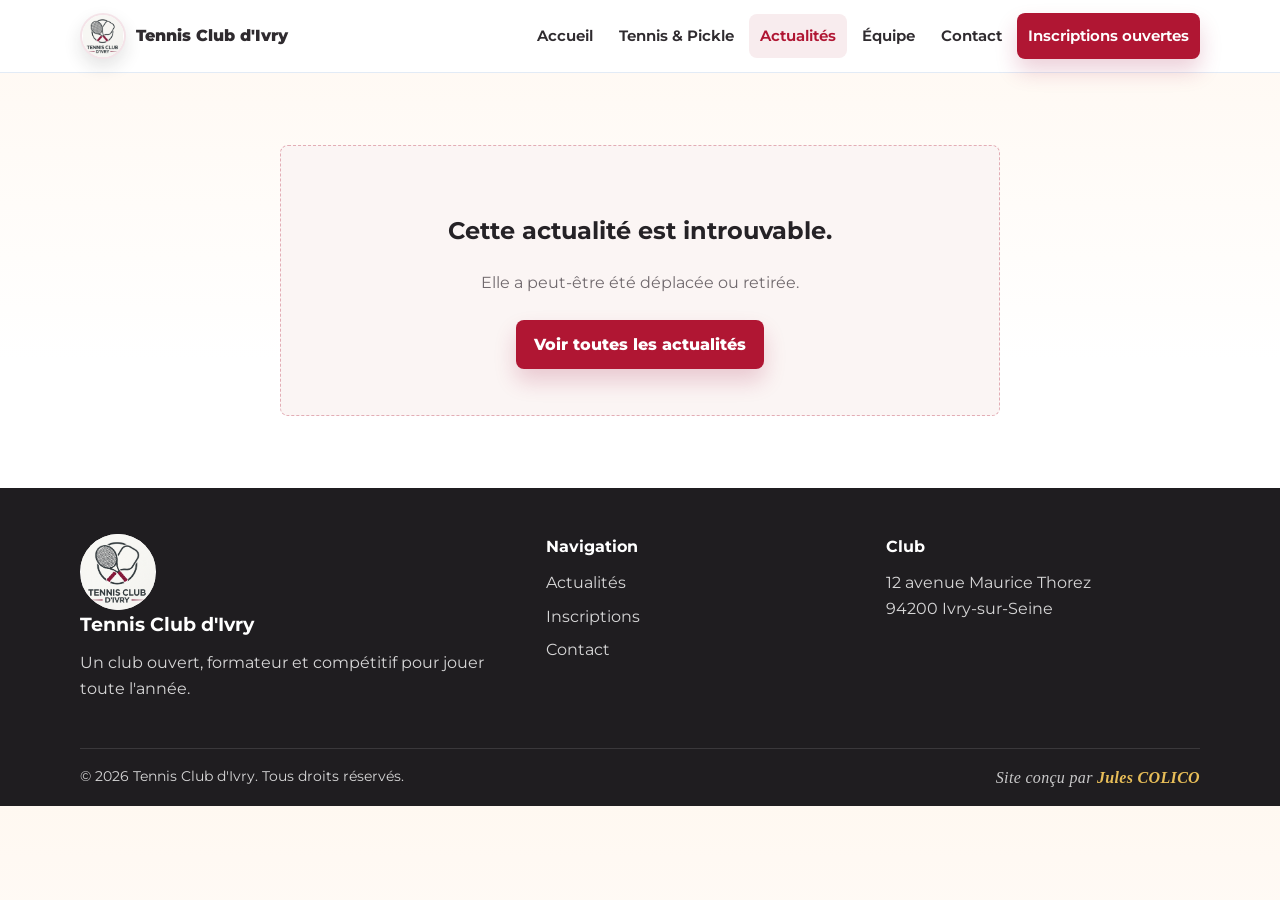
==== actualite.html @ f8e95b1c "ajout de quelques éléments visuel pratque pour mobile, et ajout de mon nom en bas de page" ====
<!DOCTYPE html>
<html lang="fr">
<head>
  <meta charset="UTF-8">
  <meta name="viewport" content="width=device-width, initial-scale=1.0">
  <meta name="description" content="Actualité du Tennis Club d'Ivry.">
  <title>Tennis Club d'Ivry | Actualité</title>
  <link rel="icon" type="image/png" href="images/favicon-tci.png">
  <link rel="preconnect" href="https://fonts.googleapis.com">
  <link rel="preconnect" href="https://fonts.gstatic.com" crossorigin>
  <link href="https://fonts.googleapis.com/css2?family=Montserrat:wght@500;600;700;800;900&display=swap" rel="stylesheet">
  <link rel="stylesheet" href="css/style.css">
</head>
<body>
  <header class="site-header">
    <nav class="navbar container" aria-label="Navigation principale">
      <a class="brand" href="index.html" aria-label="Accueil Tennis Club d'Ivry">
        <img class="brand-mark" src="images/logo-club-web.png" alt="">
        <span>Tennis Club d'Ivry</span>
      </a>
      <button class="nav-toggle" type="button" aria-label="Ouvrir le menu" aria-expanded="false"><span></span></button>
      <div class="nav-menu">
        <a href="index.html">Accueil</a>
        <a href="tennis-pickle.html">Tennis &amp; Pickle</a>
        <a class="active" href="actualites.html">Actualités</a>
        <a href="equipe.html">Équipe</a>
        <a href="contact.html">Contact</a>
        <a class="btn btn-primary" href="inscriptions.html">Inscriptions ouvertes</a>
      </div>
    </nav>
  </header>

  <main>
    <section id="actualite-hero" class="page-hero actualite-detail-hero">
      <div class="container actualite-detail-heading">
        <p id="actualite-meta" class="eyebrow">Actualité du club</p>
        <h1 id="actualite-title">Actualité du club</h1>
        <p id="actualite-resume"></p>
      </div>
    </section>

    <section class="section">
      <div class="container">
        <article id="actualite-article" class="actualite-detail">
          <div id="actualite-content" class="actualite-content"></div>
          <div class="actualite-detail-actions">
            <a class="btn btn-outline" href="actualites.html">Retour aux actualités</a>
          </div>
        </article>

        <div id="actualite-not-found" class="actualites-empty" hidden>
          <h2>Cette actualité est introuvable.</h2>
          <p>Elle a peut-être été déplacée ou retirée.</p>
          <a class="btn btn-primary" href="actualites.html">Voir toutes les actualités</a>
        </div>
      </div>
    </section>
  </main>

  <footer class="site-footer">
    <div class="container footer-grid">
      <div>
        <img class="club-logo-small" src="images/logo-club-web.png" alt="">
        <h3>Tennis Club d'Ivry</h3>
        <p>Un club ouvert, formateur et compétitif pour jouer toute l'année.</p>
      </div>
      <div>
        <h4>Navigation</h4>
        <div class="footer-links">
          <a href="actualites.html">Actualités</a>
          <a href="inscriptions.html">Inscriptions</a>
          <a href="contact.html">Contact</a>
        </div>
      </div>
      <div>
        <h4>Club</h4>
        <p>12 avenue Maurice Thorez<br>94200 Ivry-sur-Seine</p>
      </div>
    </div>
    <div class="container footer-bottom">
      <span>© 2026 Tennis Club d'Ivry. Tous droits réservés.</span>
      <details class="site-credit">
        <summary>Site conçu par <strong>Jules COLICO</strong></summary>
        <a href="mailto:colicojules@gmail.com">colicojules@gmail.com</a>
      </details>
    </div>
  </footer>

  <script src="js/actualites.js"></script>
  <script src="js/actualite-page.js"></script>
  <script src="js/script.js"></script>
</body>
</html>
---- css/style.css ----
:root {
  --blue-950: #1f1d20;
  --blue-900: #2f2b2f;
  --blue-800: #51494d;
  --blue-700: #8f2638;
  --blue-500: #c56a76;
  --blue-100: #f8ecee;
  --cyan: #ead4d7;
  --green: #7f9f68;
  --burgundy: #b01633;
  --ball: #e7bd58;
  --cream: #fff8f1;
  --ink: #252226;
  --muted: #70696d;
  --line: #eadcde;
  --surface: #ffffff;
  --surface-soft: #fbf5f4;
  --shadow: 0 14px 34px rgba(31, 29, 32, 0.1);
  --radius: 8px;
  --container: min(1120px, calc(100% - 32px));
}

* {
  box-sizing: border-box;
}

html {
  scroll-behavior: smooth;
}

body {
  margin: 0;
  font-family: "Montserrat", "Inter", system-ui, -apple-system, BlinkMacSystemFont, "Segoe UI", sans-serif;
  color: var(--ink);
  background: linear-gradient(180deg, var(--cream), #ffffff 360px);
  line-height: 1.6;
}

img {
  display: block;
  max-width: 100%;
}

a {
  color: inherit;
  text-decoration: none;
}

button,
input,
textarea,
select {
  font: inherit;
}

.container {
  width: var(--container);
  margin-inline: auto;
}

.site-header {
  position: sticky;
  top: 0;
  z-index: 50;
  background: rgba(255, 255, 255, 0.96);
  backdrop-filter: blur(14px);
  border-bottom: 1px solid rgba(219, 230, 244, 0.8);
}

.navbar {
  min-height: 72px;
  display: flex;
  align-items: center;
  justify-content: space-between;
  gap: 18px;
}

.brand {
  display: flex;
  align-items: center;
  gap: 10px;
  font-weight: 850;
  color: var(--blue-900);
}

.brand-mark {
  width: 46px;
  height: 46px;
  border-radius: 50%;
  object-fit: contain;
  background: white;
  border: 2px solid rgba(167, 25, 69, 0.12);
  box-shadow: 0 8px 18px rgba(31, 29, 32, 0.12);
}

.nav-toggle {
  width: 44px;
  height: 44px;
  display: grid;
  place-items: center;
  border: 1px solid var(--line);
  border-radius: var(--radius);
  background: white;
  color: var(--blue-900);
  cursor: pointer;
}

.nav-toggle span,
.nav-toggle::before,
.nav-toggle::after {
  content: "";
  width: 20px;
  height: 2px;
  border-radius: 10px;
  background: currentColor;
  transition: transform 0.2s ease, opacity 0.2s ease;
}

.nav-toggle {
  gap: 4px;
}

.nav-toggle.is-open span {
  opacity: 0;
}

.nav-toggle.is-open::before {
  transform: translateY(6px) rotate(45deg);
}

.nav-toggle.is-open::after {
  transform: translateY(-6px) rotate(-45deg);
}

.nav-menu {
  position: fixed;
  inset: 72px 16px auto 16px;
  display: none;
  flex-direction: column;
  gap: 8px;
  padding: 14px;
  background: white;
  border: 1px solid var(--line);
  border-radius: var(--radius);
  box-shadow: var(--shadow);
}

.nav-menu.is-open {
  display: flex;
}

.nav-menu a {
  padding: 11px 12px;
  border-radius: var(--radius);
  color: var(--blue-900);
  font-weight: 650;
  transition: background 0.2s ease, color 0.2s ease;
}

.nav-menu a:hover,
.nav-menu a.active {
  background: var(--blue-100);
  color: var(--burgundy);
}

.nav-menu .btn-primary,
.nav-menu .btn-primary.active {
  color: white;
  background: var(--burgundy);
}

.nav-menu .btn-primary:hover {
  color: white;
  background: #8f153b;
}

.btn {
  display: inline-flex;
  align-items: center;
  justify-content: center;
  gap: 8px;
  min-height: 46px;
  padding: 12px 18px;
  border: 0;
  border-radius: var(--radius);
  font-weight: 800;
  cursor: pointer;
  transition: transform 0.2s ease, box-shadow 0.2s ease, background 0.2s ease;
}

.btn:hover {
  transform: translateY(-2px);
}

.btn-primary {
  color: white;
  background: var(--burgundy);
  box-shadow: 0 12px 22px rgba(167, 25, 69, 0.2);
}

.btn-primary:hover {
  background: #8f153b;
  box-shadow: 0 14px 26px rgba(167, 25, 69, 0.25);
}

.btn-light {
  color: var(--blue-900);
  background: white;
}

.btn-outline {
  color: var(--blue-900);
  border: 1px solid var(--line);
  background: white;
}

.hero {
  min-height: calc(100svh - 72px);
  display: grid;
  align-items: end;
  position: relative;
  color: white;
  overflow: hidden;
  background: var(--blue-900);
}

.hero::before {
  content: "";
  position: absolute;
  inset: 0;
  background:
    linear-gradient(90deg, rgba(31, 29, 32, 0.82), rgba(31, 29, 32, 0.48), rgba(31, 29, 32, 0.12)),
    url("../images/club/chalet.jpeg") center / cover no-repeat;
}

.hero .container {
  position: relative;
  padding: 88px 0 54px;
}

.eyebrow {
  display: inline-flex;
  align-items: center;
  gap: 8px;
  margin: 0 0 14px;
  color: var(--burgundy);
  font-size: 0.83rem;
  font-weight: 800;
  letter-spacing: 0.08em;
  text-transform: uppercase;
}

.hero .eyebrow,
.page-hero .eyebrow {
  color: var(--ball);
}

.hero h1,
.page-hero h1 {
  max-width: 780px;
  margin: 0;
  font-size: clamp(2.2rem, 7vw, 4.8rem);
  line-height: 1;
  letter-spacing: 0;
}

.hero p,
.page-hero p {
  max-width: 640px;
  margin: 20px 0 0;
  font-size: clamp(1rem, 2vw, 1.24rem);
  color: rgba(255, 255, 255, 0.9);
}

.hero-actions {
  display: flex;
  flex-wrap: wrap;
  gap: 12px;
  margin-top: 28px;
}

.hero-stats {
  display: grid;
  grid-template-columns: repeat(2, 1fr);
  gap: 12px;
  margin-top: 48px;
}

.stat {
  padding: 16px;
  border: 1px solid rgba(255, 255, 255, 0.18);
  border-radius: var(--radius);
  background: rgba(255, 255, 255, 0.14);
  transition: transform 0.2s ease, background 0.2s ease, border-color 0.2s ease;
}

.stat:hover {
  transform: translateY(-2px);
  border-color: rgba(255, 255, 255, 0.36);
  background: rgba(255, 255, 255, 0.2);
}

.stat:focus-visible {
  outline: 3px solid var(--ball);
  outline-offset: 3px;
}

.stat strong {
  display: block;
  font-size: 1.5rem;
}

.stat span {
  color: rgba(255, 255, 255, 0.76);
  font-size: 0.92rem;
}

.section {
  padding: 72px 0;
}

.home-news {
  padding: 28px 0 0;
  background: white;
}

.news-card {
  display: flex;
  flex-direction: column;
  gap: 12px;
  padding: 20px 22px;
  border: 1px solid rgba(167, 25, 69, 0.18);
  border-left: 5px solid var(--burgundy);
  border-radius: var(--radius);
  background: var(--surface-soft);
  box-shadow: 0 8px 22px rgba(31, 29, 32, 0.05);
}

.news-card-link {
  color: inherit;
  cursor: pointer;
  transition: opacity 0.55s ease, transform 0.55s ease, border-color 0.2s ease, background 0.2s ease, box-shadow 0.2s ease;
}

.news-card-link:hover {
  border-color: rgba(176, 22, 51, 0.38);
  background: white;
  box-shadow: 0 12px 28px rgba(31, 29, 32, 0.1);
}

.news-card-link:focus-visible {
  outline: 3px solid rgba(176, 22, 51, 0.32);
  outline-offset: 3px;
}

.news-label {
  align-self: flex-start;
  padding: 6px 10px;
  border-radius: 999px;
  color: white;
  background: var(--burgundy);
  font-size: 0.72rem;
  font-weight: 800;
  letter-spacing: 0.06em;
  text-transform: uppercase;
  white-space: nowrap;
}

.news-card h2 {
  margin: 0;
  color: var(--blue-950);
  font-size: clamp(1.1rem, 2.5vw, 1.45rem);
  line-height: 1.25;
}

.news-card p {
  margin: 6px 0 0;
  color: var(--muted);
  font-size: 0.95rem;
}

.section.alt {
  background: linear-gradient(180deg, var(--surface-soft), #ffffff);
}

.section-head {
  max-width: 720px;
  margin-bottom: 34px;
}

.section-head.center {
  margin-inline: auto;
  text-align: center;
}

.section-head h2 {
  margin: 0;
  color: var(--blue-950);
  font-size: clamp(1.8rem, 4vw, 3rem);
  line-height: 1.05;
}

.section-head p {
  margin: 14px 0 0;
  color: var(--muted);
}

.grid {
  display: grid;
  gap: 18px;
}

.grid-3 {
  grid-template-columns: 1fr;
}

.grid-2 {
  grid-template-columns: 1fr;
}

.card {
  padding: 24px;
  border: 1px solid var(--line);
  border-radius: var(--radius);
  background: white;
  box-shadow: 0 8px 22px rgba(31, 29, 32, 0.06);
  transition: transform 0.2s ease, box-shadow 0.2s ease, border-color 0.2s ease;
}

.card:hover {
  transform: translateY(-3px);
  border-color: rgba(167, 25, 69, 0.28);
  box-shadow: var(--shadow);
}

.card-link {
  width: 100%;
  color: inherit;
  font: inherit;
  text-align: left;
  text-decoration: none;
  cursor: pointer;
}

.card-link:focus-visible {
  outline: 3px solid rgba(167, 25, 69, 0.35);
  outline-offset: 4px;
}

.card-icon {
  width: 46px;
  height: 46px;
  display: grid;
  place-items: center;
  margin-bottom: 18px;
  border-radius: var(--radius);
  color: var(--blue-950);
  background: var(--ball);
}

.card h3 {
  margin: 0 0 8px;
  color: var(--blue-950);
}

.card p {
  margin: 0;
  color: var(--muted);
}

.split {
  display: grid;
  gap: 34px;
  align-items: center;
}

.feature-list {
  display: grid;
  gap: 14px;
  padding: 0;
  margin: 24px 0 0;
  list-style: none;
}

.feature-list li {
  display: flex;
  gap: 10px;
  align-items: flex-start;
}

.feature-list li::before {
  content: "";
  flex: 0 0 10px;
  height: 10px;
  margin-top: 8px;
  border-radius: 50%;
  background: var(--green);
}

.image-panel {
  min-height: 360px;
  border-radius: var(--radius);
  background: url("../images/club/court exter tennis.jpg") center / cover no-repeat;
  box-shadow: var(--shadow);
}

.club-spaces {
  background: #ffffff;
}

.photo-grid {
  display: grid;
  gap: 18px;
}

.photo-card {
  overflow: hidden;
  border: 1px solid var(--line);
  border-radius: var(--radius);
  background: white;
  box-shadow: 0 8px 22px rgba(31, 29, 32, 0.06);
  transition: transform 0.2s ease, box-shadow 0.2s ease;
}

.photo-card:hover {
  transform: translateY(-3px);
  box-shadow: var(--shadow);
}

.photo-card img {
  width: 100%;
  aspect-ratio: 16 / 10;
  object-fit: cover;
}

.photo-card div {
  padding: 20px;
}

.photo-card h3 {
  margin: 0 0 8px;
  color: var(--blue-950);
}

.photo-card p {
  margin: 0;
  color: var(--muted);
}

.section-action {
  display: flex;
  justify-content: center;
  margin-top: 30px;
}

.booking-steps {
  display: grid;
  gap: 18px;
  max-width: 860px;
  margin: 0 auto;
  counter-reset: booking-step;
}

.booking-step {
  position: relative;
  padding: 26px 26px 26px 82px;
  border: 1px solid var(--line);
  border-radius: var(--radius);
  background: white;
  box-shadow: 0 8px 22px rgba(31, 29, 32, 0.06);
  counter-increment: booking-step;
}

.booking-step::before {
  content: counter(booking-step);
  position: absolute;
  top: 24px;
  left: 24px;
  display: grid;
  width: 38px;
  height: 38px;
  place-items: center;
  border-radius: 50%;
  color: white;
  background: var(--burgundy);
  font-weight: 900;
}

.booking-step h2 {
  margin: 0 0 8px;
  color: var(--blue-950);
  font-size: 1.25rem;
}

.booking-step p {
  margin: 0;
}

.booking-step a {
  color: var(--burgundy);
  font-weight: 800;
}

.cta-band {
  color: white;
  background:
    linear-gradient(135deg, rgba(31, 29, 32, 0.95), rgba(176, 22, 51, 0.82)),
    url("../images/tennis-lines.svg") center / cover no-repeat;
}

.cta-band .container {
  display: grid;
  gap: 20px;
  align-items: center;
}

.cta-band h2 {
  margin: 0;
  font-size: clamp(1.8rem, 4vw, 3rem);
  line-height: 1.05;
}

.cta-band p {
  margin: 8px 0 0;
  color: rgba(255, 255, 255, 0.82);
}

.page-hero {
  color: white;
  background:
    linear-gradient(90deg, rgba(31, 29, 32, 0.93), rgba(91, 35, 43, 0.7)),
    url("../images/tennis-lines.svg") center / cover no-repeat;
}

.page-hero .container {
  padding: 82px 0 68px;
}

.actualites-grid {
  display: grid;
  gap: 24px;
  max-width: 920px;
  margin-inline: auto;
}

.actualites-grid.is-single {
  grid-template-columns: minmax(0, 620px);
  justify-content: center;
}

.actualite-card {
  display: grid;
  overflow: hidden;
  border: 1px solid var(--line);
  border-radius: var(--radius);
  background: var(--surface);
  box-shadow: 0 10px 26px rgba(31, 29, 32, 0.07);
  transition: transform 0.2s ease, box-shadow 0.2s ease, border-color 0.2s ease;
}

.actualite-card:hover {
  transform: translateY(-3px);
  border-color: rgba(176, 22, 51, 0.28);
  box-shadow: var(--shadow);
}

.actualite-image {
  width: 100%;
  height: 230px;
  object-fit: cover;
}

.actualite-body {
  display: flex;
  flex-direction: column;
  align-items: flex-start;
  padding: 26px;
}

.actualite-meta {
  margin: 0 0 10px;
  color: var(--burgundy);
  font-size: 0.8rem;
  font-weight: 800;
  letter-spacing: 0.06em;
  text-transform: uppercase;
}

.actualite-body h3 {
  margin: 0;
  color: var(--blue-950);
  font-size: clamp(1.3rem, 3vw, 1.75rem);
  line-height: 1.2;
}

.actualite-resume {
  margin: 14px 0 0;
  color: var(--muted);
}

.actualite-link {
  display: inline-flex;
  align-items: center;
  gap: 8px;
  margin-top: 20px;
  color: var(--burgundy);
  font-weight: 800;
}

.actualite-link::after {
  content: "\2192";
  transition: transform 0.2s ease;
}

.actualite-link:hover::after {
  transform: translateX(4px);
}

.actualites-empty {
  max-width: 720px;
  margin-inline: auto;
  padding: 46px 28px;
  border: 1px dashed rgba(176, 22, 51, 0.32);
  border-radius: var(--radius);
  background: var(--surface-soft);
  text-align: center;
}

.actualites-empty-icon {
  display: grid;
  width: 68px;
  height: 68px;
  margin: 0 auto 18px;
  place-items: center;
  border-radius: 50%;
  color: white;
  background: transparent;
  font-size: 0.9rem;
  font-weight: 900;
  letter-spacing: 0.06em;
  box-shadow: none;
}

.actualites-empty-icon img {
  width: 56px;
  height: 56px;
  border-radius: 50%;
  object-fit: contain;
}

.actualites-empty h3 {
  margin: 0;
  color: var(--blue-950);
  font-size: clamp(1.35rem, 3vw, 1.8rem);
}

.actualites-empty p {
  max-width: 540px;
  margin: 12px auto 24px;
  color: var(--muted);
}

.actualite-detail-heading {
  max-width: 900px;
}

.actualite-detail-hero h1 {
  font-size: clamp(2.1rem, 6vw, 4.25rem);
}

.actualite-detail {
  max-width: 800px;
  margin-inline: auto;
}

.actualite-detail-image {
  display: block;
  width: 100%;
  height: auto;
  margin-bottom: 30px;
  border-radius: var(--radius);
  box-shadow: var(--shadow);
}

.actualite-content {
  color: var(--ink);
  font-size: 1.04rem;
  line-height: 1.85;
}

.actualite-content p {
  margin: 0 0 1.4em;
}

.actualite-content p:first-child {
  font-weight: 700;
}

.actualite-detail-actions {
  margin-top: 36px;
  padding-top: 26px;
  border-top: 1px solid var(--line);
}

/* ================================================================
   PAGE TENNIS & PICKLE
   ================================================================ */

.sports-page-hero {
  position: relative;
  overflow: hidden;
  background:
    linear-gradient(105deg, rgba(31, 29, 32, 0.97) 0%, rgba(69, 30, 38, 0.94) 58%, rgba(143, 38, 56, 0.86) 100%),
    url("../images/tennis-lines.svg") center / cover no-repeat;
}

.sports-page-hero::after {
  content: "";
  position: absolute;
  width: 420px;
  height: 420px;
  right: -160px;
  bottom: -320px;
  border: 2px solid rgba(231, 189, 88, 0.42);
  border-radius: 50%;
}

.sports-page-hero .container {
  position: relative;
  z-index: 1;
}

.sports-quick-nav {
  margin-top: 30px;
}

.sports-section {
  background: white;
}

.sports-intro-grid,
.pickle-intro-grid {
  display: grid;
  gap: 38px;
  align-items: center;
}

.sports-copy {
  max-width: 680px;
}

.sports-simple-content {
  max-width: 830px;
  margin-inline: auto;
}

.sports-kicker {
  margin: 0 0 14px;
  color: var(--burgundy);
  font-size: 0.86rem;
  font-weight: 900;
  letter-spacing: 0.1em;
  text-transform: uppercase;
}

.sports-copy h2 {
  margin: 0;
  color: var(--blue-950);
  font-size: clamp(2rem, 5vw, 3.65rem);
  line-height: 1.02;
  letter-spacing: -0.035em;
}

.sports-copy > p:not(.sports-kicker) {
  margin: 18px 0 0;
  color: var(--muted);
}

.sports-copy .sports-lead {
  color: var(--ink);
  font-size: clamp(1.05rem, 2vw, 1.22rem);
  font-weight: 650;
  line-height: 1.65;
}

.sports-pills {
  display: flex;
  flex-wrap: wrap;
  gap: 9px;
  margin-top: 24px;
}

.sports-pills span {
  padding: 8px 12px;
  border: 1px solid rgba(176, 22, 51, 0.18);
  border-radius: 999px;
  color: var(--burgundy);
  background: var(--blue-100);
  font-size: 0.84rem;
  font-weight: 800;
}

.sports-social-placeholder {
  display: inline-flex;
  margin-top: 26px;
  padding-bottom: 4px;
  border-bottom: 2px solid var(--burgundy);
  color: var(--blue-950);
  font-size: 0.9rem;
  font-weight: 800;
}

.sports-media {
  position: relative;
  margin: 0;
}

.sports-media::before {
  content: "";
  position: absolute;
  inset: 16px -12px -12px 16px;
  z-index: 0;
  border: 2px solid rgba(176, 22, 51, 0.18);
  border-radius: var(--radius);
}

.sports-media img {
  position: relative;
  z-index: 1;
  width: 100%;
  min-height: 320px;
  max-height: 470px;
  border-radius: var(--radius);
  object-fit: cover;
  box-shadow: var(--shadow);
}

.sports-media figcaption {
  position: absolute;
  right: 14px;
  bottom: 14px;
  z-index: 2;
  max-width: calc(100% - 28px);
  padding: 8px 11px;
  border-radius: 5px;
  color: white;
  background: rgba(31, 29, 32, 0.84);
  font-size: 0.78rem;
  font-weight: 700;
}

.sports-tariffs {
  margin-top: 88px;
  padding-top: 68px;
  border-top: 1px solid var(--line);
}

.sports-tariff-grid {
  display: grid;
  gap: 18px;
}

.sports-price-card {
  position: relative;
  min-height: 285px;
  padding: 26px;
  overflow: hidden;
  border: 1px solid var(--line);
  border-radius: var(--radius);
  background: var(--surface);
  box-shadow: 0 9px 24px rgba(31, 29, 32, 0.06);
}

.sports-price-card::after {
  content: "";
  position: absolute;
  width: 110px;
  height: 110px;
  right: -58px;
  bottom: -58px;
  border: 18px solid var(--blue-100);
  border-radius: 50%;
}

.sports-status {
  display: inline-flex;
  padding: 6px 9px;
  border-radius: 999px;
  color: var(--blue-800);
  background: var(--surface-soft);
  font-size: 0.76rem;
  font-weight: 800;
}

.sports-price-index {
  margin: 25px 0 8px;
  color: var(--burgundy);
  font-size: 0.8rem;
  font-weight: 900;
  letter-spacing: 0.12em;
}

.sports-price-card h3,
.pickle-panel h3 {
  margin: 0;
  color: var(--blue-950);
  font-size: 1.38rem;
  line-height: 1.25;
}

.sports-price-card > p:not(.sports-price-index):not(.sports-price-placeholder) {
  margin: 12px 0 0;
  color: var(--muted);
}

.sports-price-placeholder {
  margin: 24px 0 0;
  color: var(--burgundy);
  font-weight: 900;
}

.sports-section-action {
  display: flex;
  margin-top: 30px;
}

.pickle-zone {
  position: relative;
  overflow: hidden;
  background: linear-gradient(145deg, #f3f6ed 0%, #ffffff 52%, #f9f2ef 100%);
}

.pickle-zone::before {
  content: "";
  position: absolute;
  width: 350px;
  height: 350px;
  top: -245px;
  left: -130px;
  border: 54px solid rgba(127, 159, 104, 0.11);
  border-radius: 50%;
}

.pickle-zone .container {
  position: relative;
}

.sports-kicker-pickle {
  color: #587943;
}

.sports-pills-pickle span {
  border-color: rgba(88, 121, 67, 0.2);
  color: #486638;
  background: #edf4e8;
}

.sports-social-pickle {
  border-color: var(--green);
}

.pickle-highlight {
  padding: 32px;
  border: 1px solid rgba(88, 121, 67, 0.22);
  border-radius: var(--radius);
  color: white;
  background: linear-gradient(145deg, #33472b, #587943);
  box-shadow: 0 18px 42px rgba(51, 71, 43, 0.2);
}

.pickle-highlight img {
  width: 70px;
  height: 70px;
  margin-bottom: 34px;
  border-radius: 50%;
  object-fit: contain;
  background: white;
}

.pickle-highlight-label {
  margin: 0 0 9px;
  color: rgba(255, 255, 255, 0.72);
  font-size: 0.8rem;
  font-weight: 800;
  letter-spacing: 0.08em;
  text-transform: uppercase;
}

.pickle-highlight strong {
  display: block;
  max-width: 520px;
  font-size: clamp(1.45rem, 4vw, 2.35rem);
  line-height: 1.15;
}

.pickle-highlight > p:last-child {
  margin: 18px 0 0;
  color: rgba(255, 255, 255, 0.78);
}

.pickle-details-grid {
  display: grid;
  gap: 20px;
  margin-top: 70px;
}

.pickle-panel {
  display: flex;
  flex-direction: column;
  align-items: flex-start;
  padding: 30px;
  border: 1px solid rgba(88, 121, 67, 0.18);
  border-radius: var(--radius);
  background: rgba(255, 255, 255, 0.86);
  box-shadow: 0 10px 28px rgba(51, 71, 43, 0.08);
}

.pickle-panel > p {
  margin: 15px 0 0;
  color: var(--muted);
}

.pickle-panel-placeholder {
  width: 100%;
  margin: 25px 0;
  padding: 22px;
  border: 1px dashed rgba(88, 121, 67, 0.35);
  border-radius: 6px;
  color: #486638;
  background: #f5f8f2;
  font-weight: 800;
  text-align: center;
}

.pickle-results ul {
  width: 100%;
  margin: 24px 0 0;
  padding: 0;
  list-style: none;
}

.pickle-results li {
  display: grid;
  grid-template-columns: 38px 1fr;
  gap: 13px;
  align-items: center;
  padding: 16px 0;
  border-top: 1px solid rgba(88, 121, 67, 0.16);
}

.pickle-results li span {
  color: #587943;
  font-size: 0.75rem;
  font-weight: 900;
  letter-spacing: 0.1em;
}

.pickle-results li p {
  margin: 0;
  color: var(--muted);
}

.sports-closing {
  padding-top: 48px;
  background: white;
}

.sports-closing-card {
  display: grid;
  gap: 26px;
  align-items: center;
  padding: clamp(28px, 5vw, 48px);
  border-left: 6px solid var(--burgundy);
  border-radius: var(--radius);
  background: var(--surface-soft);
  box-shadow: 0 10px 28px rgba(31, 29, 32, 0.07);
}

.sports-closing-card h2 {
  margin: 0;
  color: var(--blue-950);
  font-size: clamp(1.6rem, 4vw, 2.4rem);
  line-height: 1.1;
}

.sports-closing-card p:not(.eyebrow) {
  margin: 12px 0 0;
  color: var(--muted);
}

.sports-closing-actions {
  display: flex;
  flex-wrap: wrap;
  gap: 10px;
}

.pricing-card {
  position: relative;
  display: flex;
  flex-direction: column;
  gap: 16px;
}

.pricing-card.featured {
  border: 2px solid var(--burgundy);
}

.badge {
  display: inline-flex;
  width: fit-content;
  padding: 6px 10px;
  border-radius: 999px;
  color: var(--blue-950);
  background: #fff0bd;
  font-size: 0.78rem;
  font-weight: 800;
}

.price {
  color: var(--blue-950);
  font-size: 2.2rem;
  font-weight: 900;
  line-height: 1;
}

.price small {
  color: var(--muted);
  font-size: 0.9rem;
  font-weight: 600;
}

.check-list {
  display: grid;
  gap: 10px;
  padding: 0;
  margin: 0;
  list-style: none;
}

.check-list li {
  display: flex;
  gap: 10px;
  color: var(--muted);
}

.check-list li::before {
  content: "✓";
  color: var(--green);
  font-weight: 900;
}

.coach-card img {
  width: 100%;
  aspect-ratio: 4 / 3;
  object-fit: cover;
  border-radius: var(--radius);
  margin-bottom: 16px;
  background: var(--blue-100);
}

.people-grid {
  display: grid;
  gap: 18px;
}

.person-card,
.hierarchy-card {
  padding: 22px;
  border: 1px solid var(--line);
  border-radius: var(--radius);
  background: white;
  box-shadow: 0 8px 22px rgba(31, 29, 32, 0.06);
}

.teacher-card {
  min-height: 100%;
}

.person-initials {
  width: 58px;
  height: 58px;
  display: grid;
  place-items: center;
  margin-bottom: 16px;
  border-radius: 50%;
  color: white;
  background: var(--blue-900);
  font-weight: 900;
}

.person-card h3,
.hierarchy-card h3 {
  margin: 0 0 8px;
  color: var(--blue-950);
}

.person-card p,
.hierarchy-card p {
  margin: 0;
  color: var(--muted);
}

.hierarchy-grid {
  display: grid;
  gap: 14px;
}

.hierarchy-card {
  border-left: 5px solid var(--blue-500);
}

.hierarchy-card.president {
  border-left-color: var(--burgundy);
  background: #fff8fb;
}

.hierarchy-label {
  display: block;
  margin-bottom: 8px;
  color: var(--burgundy);
  font-size: 0.82rem;
  font-weight: 900;
  text-transform: uppercase;
}

.members-head {
  margin-top: 48px;
}

.role {
  margin: 0 0 10px;
  color: var(--blue-700);
  font-size: 0.88rem;
  font-weight: 800;
  text-transform: uppercase;
}

.org-chart {
  display: grid;
  gap: 12px;
}

.org-level {
  padding: 18px;
  border-radius: var(--radius);
  color: white;
  background: var(--blue-900);
  text-align: center;
  font-weight: 800;
}

.org-row {
  display: grid;
  gap: 12px;
}

.schedule {
  display: grid;
  gap: 14px;
}

.schedule-card {
  display: grid;
  gap: 12px;
  padding: 18px;
  border: 1px solid var(--line);
  border-left: 5px solid var(--blue-500);
  border-radius: var(--radius);
  background: white;
}

.schedule-card strong {
  color: var(--blue-950);
}

.schedule-meta {
  display: flex;
  flex-wrap: wrap;
  gap: 8px;
}

.pill {
  padding: 6px 10px;
  border-radius: 999px;
  background: var(--blue-100);
  color: var(--blue-900);
  font-size: 0.84rem;
  font-weight: 700;
}

.club-logo-inline {
  width: min(180px, 45vw);
  height: auto;
  border-radius: var(--radius);
  background: white;
  box-shadow: 0 10px 24px rgba(31, 29, 32, 0.12);
}

.club-logo-small {
  width: 76px;
  height: 76px;
  object-fit: contain;
  border-radius: 50%;
  background: white;
}

.warm-note {
  padding: 18px;
  border-left: 5px solid var(--ball);
  border-radius: var(--radius);
  background: #fff7dd;
}

.tarif-link {
  display: inline-flex;
  margin-top: 10px;
  color: var(--burgundy);
  font-weight: 900;
}

.important-note {
  padding: 20px;
  border-radius: var(--radius);
  color: var(--blue-950);
  background: #fff1b8;
  font-weight: 800;
}

.info-stack {
  display: grid;
  gap: 16px;
}

.registration-overview {
  display: grid;
  gap: 24px;
}

.registration-overview .club-logo-inline {
  margin-inline: auto;
}

.registration-status {
  text-align: center;
}

.registration-columns,
.registration-contacts {
  display: grid;
  gap: 18px;
}

.registration-contact-card a {
  overflow-wrap: anywhere;
}

.payment-links {
  display: grid;
  gap: 14px;
}

.payment-group {
  padding: 22px;
  border: 1px solid var(--line);
  border-radius: var(--radius);
  background: white;
  box-shadow: 0 8px 22px rgba(31, 29, 32, 0.05);
}

.payment-group h3 {
  margin: 0 0 14px;
  color: var(--burgundy);
}

.payment-group.adults {
  border-top: 6px solid var(--ball);
}

.payment-group.youth {
  border-top: 6px solid var(--blue-500);
}

.payment-group.pickleball {
  border-top: 6px solid #8bd8b4;
}

.link-list {
  display: grid;
  gap: 10px;
  padding: 0;
  margin: 0;
  list-style: none;
}

.link-list a {
  display: flex;
  justify-content: space-between;
  gap: 12px;
  padding: 12px 14px;
  border-radius: var(--radius);
  color: var(--blue-900);
  background: var(--surface-soft);
  font-weight: 800;
  transition: background 0.2s ease, color 0.2s ease, transform 0.2s ease;
}

.link-list a:hover {
  color: white;
  background: var(--burgundy);
  transform: translateX(3px);
}

.table-wrap {
  overflow-x: auto;
  border: 1px solid var(--line);
  border-radius: var(--radius);
  background: white;
}

table {
  width: 100%;
  min-width: 720px;
  border-collapse: collapse;
}

th,
td {
  padding: 16px;
  border-bottom: 1px solid var(--line);
  text-align: left;
}

th {
  color: var(--blue-900);
  background: var(--blue-100);
}

tr:last-child td {
  border-bottom: 0;
}

.contact-layout {
  display: grid;
  gap: 24px;
}

.form {
  display: grid;
  gap: 14px;
}

.form-row {
  display: grid;
  gap: 14px;
}

.field label {
  display: block;
  margin-bottom: 6px;
  color: var(--blue-950);
  font-weight: 700;
}

.field input,
.field textarea,
.field select {
  width: 100%;
  padding: 13px 14px;
  border: 1px solid var(--line);
  border-radius: var(--radius);
  background: white;
  color: var(--ink);
}

.field textarea {
  min-height: 140px;
  resize: vertical;
}

.field input:focus,
.field textarea:focus,
.field select:focus {
  outline: 3px solid rgba(176, 22, 51, 0.16);
  border-color: var(--blue-500);
}

.contacts-directory {
  background: #ffffff;
}

.contact-list {
  display: grid;
  gap: 12px;
}

.contact-line {
  display: grid;
  gap: 10px;
  align-items: center;
  padding: 18px;
  border: 1px solid var(--line);
  border-left: 5px solid var(--burgundy);
  border-radius: var(--radius);
  background: white;
  box-shadow: 0 8px 22px rgba(31, 29, 32, 0.05);
}

.contact-line strong {
  display: block;
  color: var(--blue-950);
}

.contact-line span {
  color: var(--muted);
  font-size: 0.92rem;
}

.contact-line a {
  color: var(--burgundy);
  font-weight: 800;
  overflow-wrap: anywhere;
}

.form-message {
  min-height: 24px;
  color: var(--blue-700);
  font-weight: 700;
}

.map {
  width: 100%;
  min-height: 360px;
  border: 0;
  border-radius: var(--radius);
  box-shadow: var(--shadow);
}

.site-footer {
  color: rgba(255, 255, 255, 0.82);
  background: var(--blue-950);
}

.footer-grid {
  display: grid;
  gap: 26px;
  padding: 46px 0;
}

.site-footer h3,
.site-footer h4 {
  margin: 0 0 10px;
  color: white;
}

.site-footer p {
  margin: 0;
}

.footer-links {
  display: grid;
  gap: 8px;
}

.footer-links a:hover {
  color: white;
}

.footer-bottom {
  display: flex;
  align-items: flex-start;
  justify-content: space-between;
  gap: 14px 28px;
  flex-wrap: wrap;
  padding: 16px 0;
  border-top: 1px solid rgba(255, 255, 255, 0.12);
  font-size: 0.9rem;
}

.site-credit {
  margin-left: auto;
  text-align: right;
}

.site-credit summary {
  color: rgba(255, 255, 255, 0.76);
  font-family: Georgia, "Times New Roman", serif;
  font-size: 1rem;
  font-style: italic;
  letter-spacing: 0.02em;
  cursor: pointer;
  list-style: none;
}

.site-credit summary::-webkit-details-marker {
  display: none;
}

.site-credit summary strong {
  color: var(--ball);
  font-weight: 700;
}

.site-credit a {
  display: block;
  margin-top: 4px;
  color: white;
  font-size: 0.82rem;
  text-decoration: underline;
  text-underline-offset: 3px;
}

.site-credit summary:focus-visible,
.site-credit a:focus-visible {
  outline: 2px solid var(--ball);
  outline-offset: 3px;
}

.reveal {
  opacity: 0;
  transform: translateY(22px);
  transition: opacity 0.55s ease, transform 0.55s ease;
}

.reveal.is-visible {
  opacity: 1;
  transform: translateY(0);
}

@media (min-width: 720px) {
  .sports-tariff-grid {
    grid-template-columns: repeat(3, minmax(0, 1fr));
  }

  .pickle-details-grid {
    grid-template-columns: repeat(2, minmax(0, 1fr));
  }

  .sports-closing-card {
    grid-template-columns: minmax(0, 1fr) auto;
  }

  .hero-stats,
  .grid-2,
  .form-row,
  .org-row {
    grid-template-columns: repeat(2, 1fr);
  }

  .grid-3,
  .photo-grid,
  .bureau-grid {
    grid-template-columns: repeat(3, 1fr);
  }

  .teachers-grid,
  .hierarchy-grid {
    grid-template-columns: repeat(2, 1fr);
  }

  .split,
  .contact-layout,
  .cta-band .container {
    grid-template-columns: 1.05fr 0.95fr;
  }

  .registration-columns {
    grid-template-columns: repeat(2, minmax(0, 1fr));
    align-items: stretch;
  }

  .registration-columns > .info-stack {
    align-content: center;
  }

  .registration-contacts {
    grid-template-rows: repeat(2, minmax(0, 1fr));
  }

  .registration-contact-card {
    display: grid;
    grid-template-columns: 46px minmax(0, 1fr);
    column-gap: 18px;
    row-gap: 4px;
    align-content: center;
  }

  .registration-contact-card .card-icon {
    grid-row: 1 / span 3;
    margin-bottom: 0;
  }

  .registration-contact-card h3,
  .registration-contact-card p {
    grid-column: 2;
  }

  .contact-line {
    grid-template-columns: 1.4fr 1fr auto;
  }

  .footer-grid {
    grid-template-columns: 1.4fr 1fr 1fr;
  }
}

@media (min-width: 960px) {
  .sports-intro-grid,
  .pickle-intro-grid {
    grid-template-columns: minmax(0, 1.03fr) minmax(360px, 0.97fr);
    gap: 68px;
  }

  .nav-toggle {
    display: none;
  }

  .nav-menu {
    position: static;
    display: flex;
    flex-direction: row;
    align-items: center;
    gap: 4px;
    padding: 0;
    border: 0;
    box-shadow: none;
    background: transparent;
  }

  .nav-menu a {
    padding: 10px 11px;
    font-size: 0.94rem;
  }

  .hero .container {
    padding-bottom: 70px;
  }

  .hero-stats {
    max-width: 760px;
    grid-template-columns: repeat(4, 1fr);
  }

  .teachers-grid {
    grid-template-columns: repeat(5, 1fr);
  }
}

@media (max-width: 959px) {
  .nav-menu a {
    min-height: 44px;
    display: flex;
    align-items: center;
  }

  .actualite-link,
  .registration-contact-card a,
  .contact-layout a[href^="mailto:"],
  .contact-line a,
  .footer-links a,
  .site-credit summary,
  .site-credit a {
    min-height: 44px;
    display: inline-flex;
    align-items: center;
  }

  .footer-links a {
    display: flex;
  }

  .site-credit summary,
  .site-credit a {
    justify-content: flex-end;
  }
}

@media (max-width: 420px) {
  .hero-actions .btn,
  .cta-band .btn {
    width: 100%;
  }

  .section-action .btn {
    width: 100%;
  }

  .booking-step {
    padding: 72px 20px 22px;
  }
}
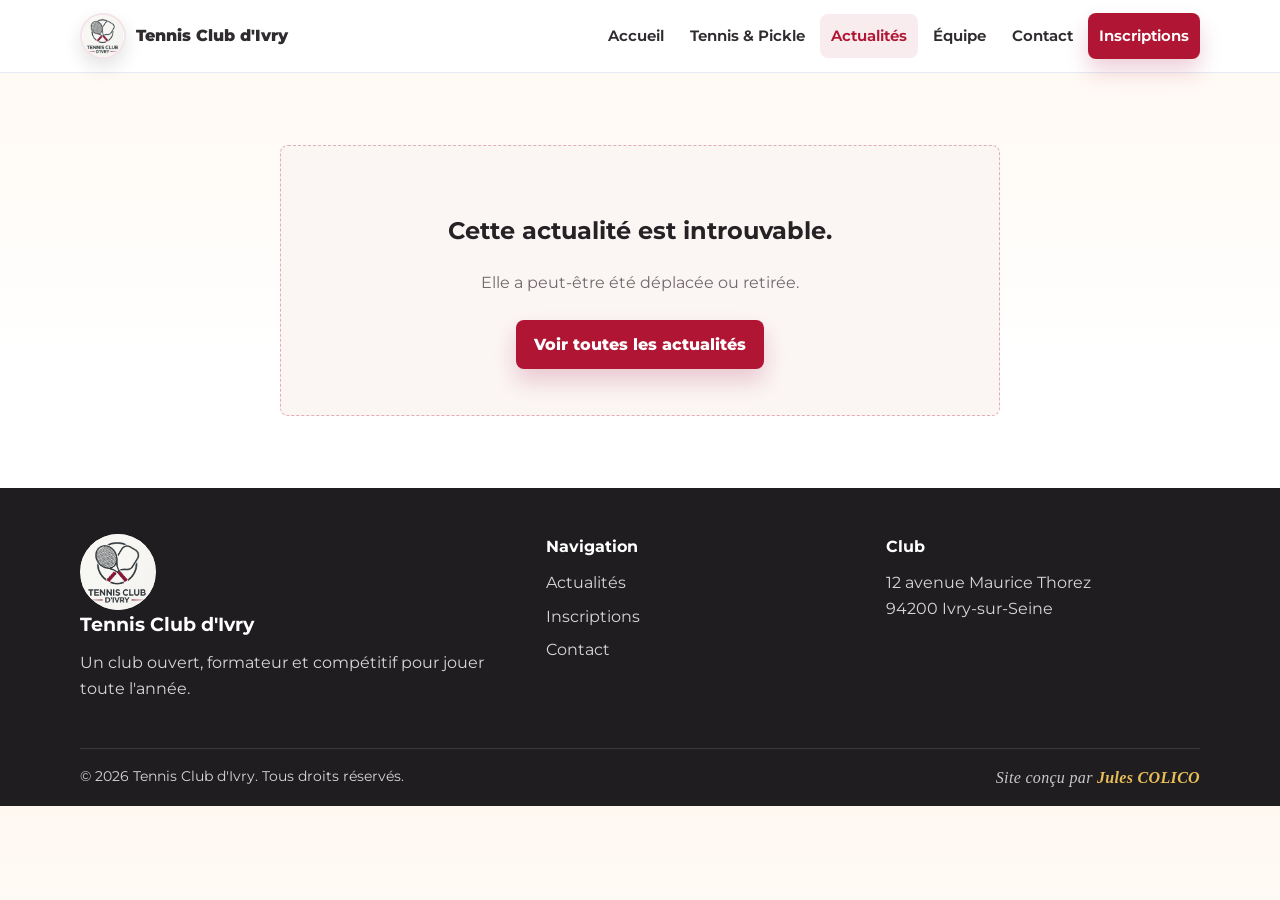
==== commit 7d0e8a2b: "modif bouton inscriptions rouge sur toute les pages" ====
--- a/actualite.html
+++ b/actualite.html
@@ -1,6 +1,15 @@
 <!DOCTYPE html>
 <html lang="fr">
 <head>
+  <!-- Google tag (gtag.js) -->
+<script async src="https://www.googletagmanager.com/gtag/js?id=G-L9BQGMP18E"></script>
+<script>
+  window.dataLayer = window.dataLayer || [];
+  function gtag(){dataLayer.push(arguments);}
+  gtag('js', new Date());
+
+  gtag('config', 'G-L9BQGMP18E');
+</script>
   <meta charset="UTF-8">
   <meta name="viewport" content="width=device-width, initial-scale=1.0">
   <meta name="description" content="Actualité du Tennis Club d'Ivry.">
@@ -25,7 +34,7 @@
         <a class="active" href="actualites.html">Actualités</a>
         <a href="equipe.html">Équipe</a>
         <a href="contact.html">Contact</a>
-        <a class="btn btn-primary" href="inscriptions.html">Inscriptions ouvertes</a>
+        <a class="btn btn-primary" href="inscriptions.html">Inscriptions</a>
       </div>
     </nav>
   </header>
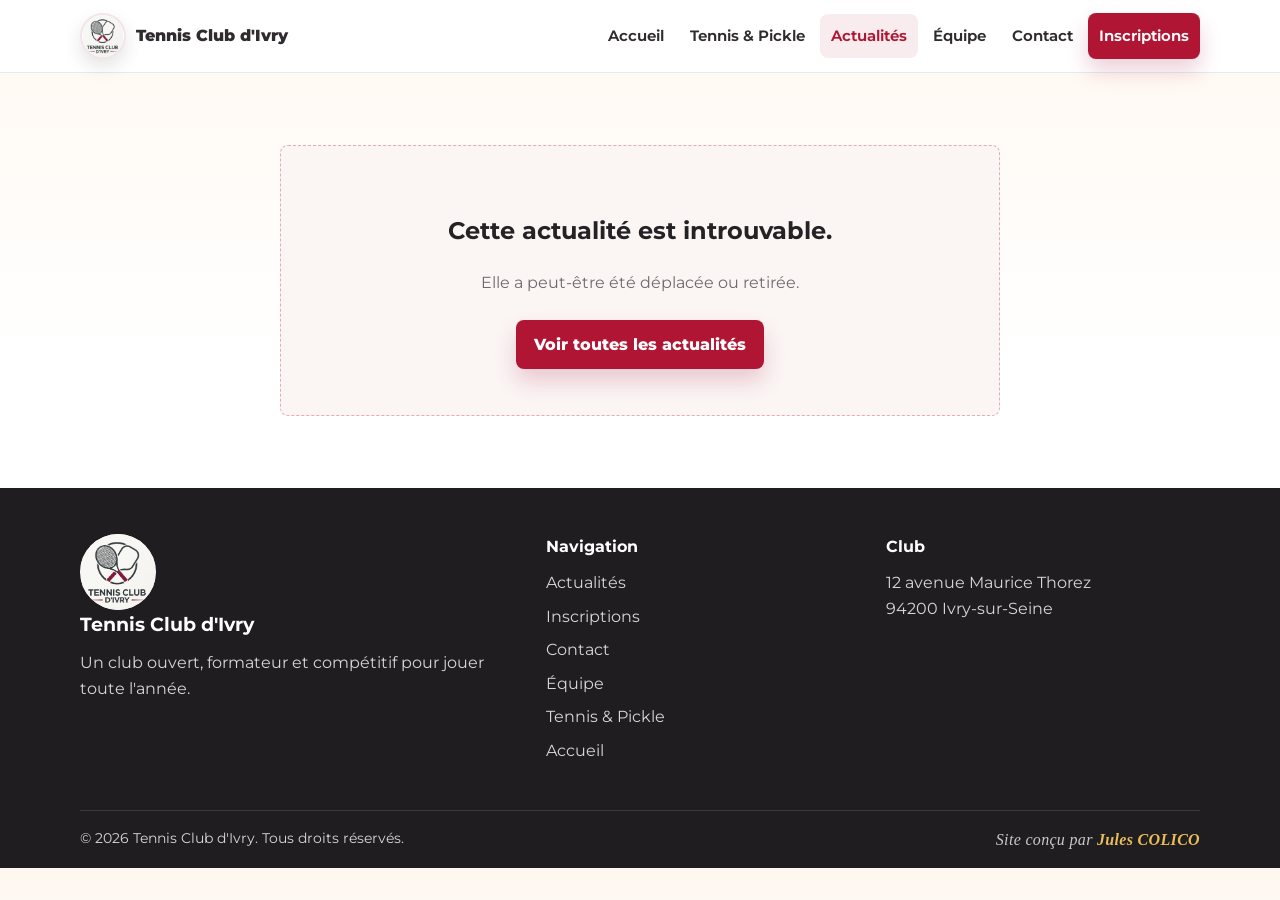
==== commit b58df375: "modif adresse sur certaines pages et de tout les footer" ====
--- a/actualite.html
+++ b/actualite.html
@@ -79,6 +79,9 @@
           <a href="actualites.html">Actualités</a>
           <a href="inscriptions.html">Inscriptions</a>
           <a href="contact.html">Contact</a>
+          <a href="equipe.html">Équipe</a>
+          <a href="tennis-pickle.html">Tennis &amp; Pickle</a>
+          <a href="index.html">Accueil</a>
         </div>
       </div>
       <div>
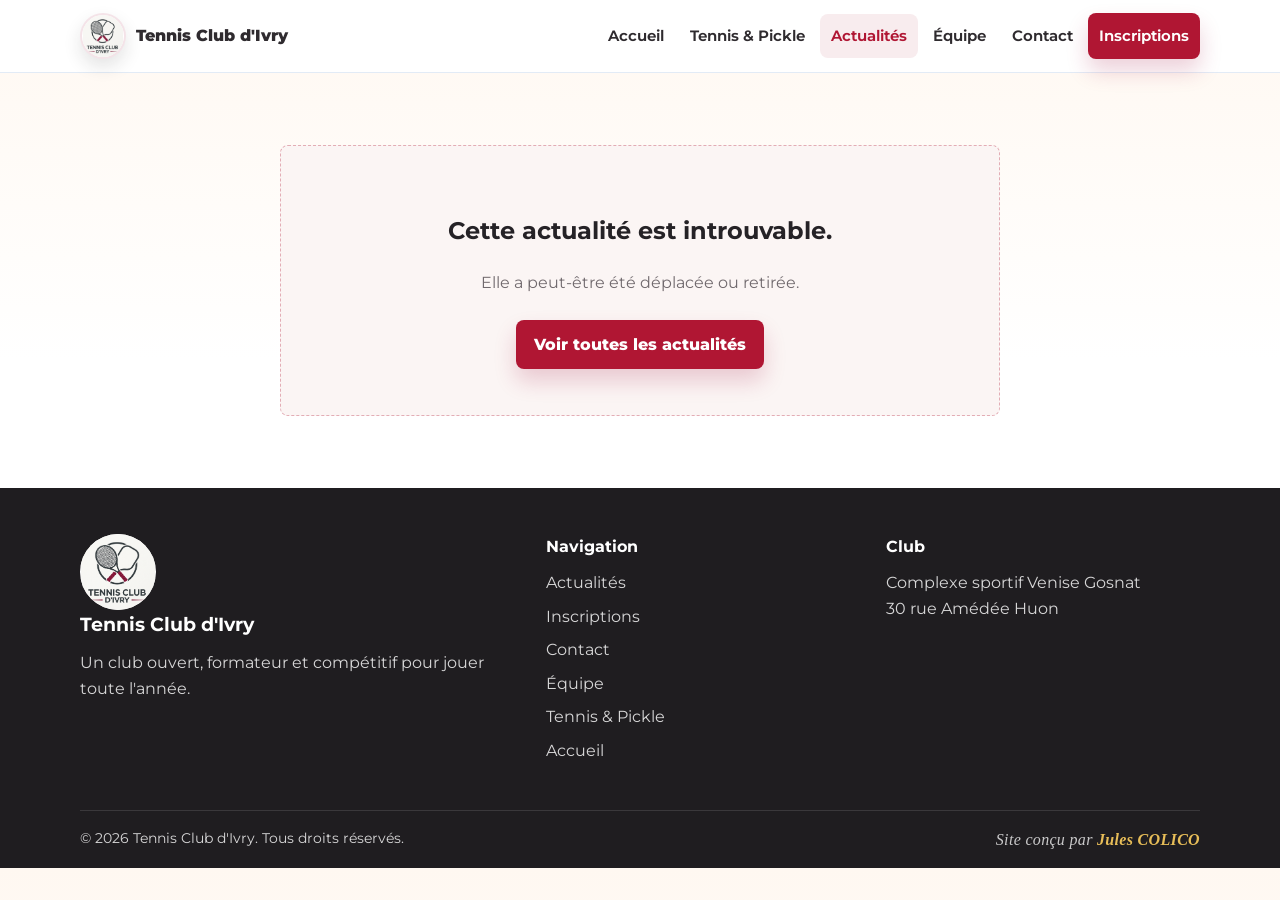
==== commit a5bb159c: "ajout des liens inscription et modif sur le footer" ====
--- a/actualite.html
+++ b/actualite.html
@@ -86,7 +86,7 @@
       </div>
       <div>
         <h4>Club</h4>
-        <p>12 avenue Maurice Thorez<br>94200 Ivry-sur-Seine</p>
+        <p>Complexe sportif Venise Gosnat<br>30 rue Amédée Huon</p>
       </div>
     </div>
     <div class="container footer-bottom">
--- a/css/style.css
+++ b/css/style.css
@@ -1888,3 +1888,29 @@
     padding: 72px 20px 22px;
   }
 }
+
+/* Liens d'inscription : une seule colonne sur tous les écrans. */
+.registration-payment-links {
+  grid-template-columns: minmax(0, 1fr);
+  gap: 24px;
+  max-width: 800px;
+  margin-inline: auto;
+  margin-bottom: 24px;
+}
+
+.registration-payment-links .payment-group {
+  min-width: 0;
+  padding: clamp(16px, 4vw, 24px);
+}
+
+.registration-payment-links .link-list a {
+  min-height: 48px;
+  align-items: center;
+  overflow-wrap: anywhere;
+  line-height: 1.5;
+}
+
+.registration-payment-links .link-list a:focus-visible {
+  outline: 3px solid var(--burgundy);
+  outline-offset: 3px;
+}
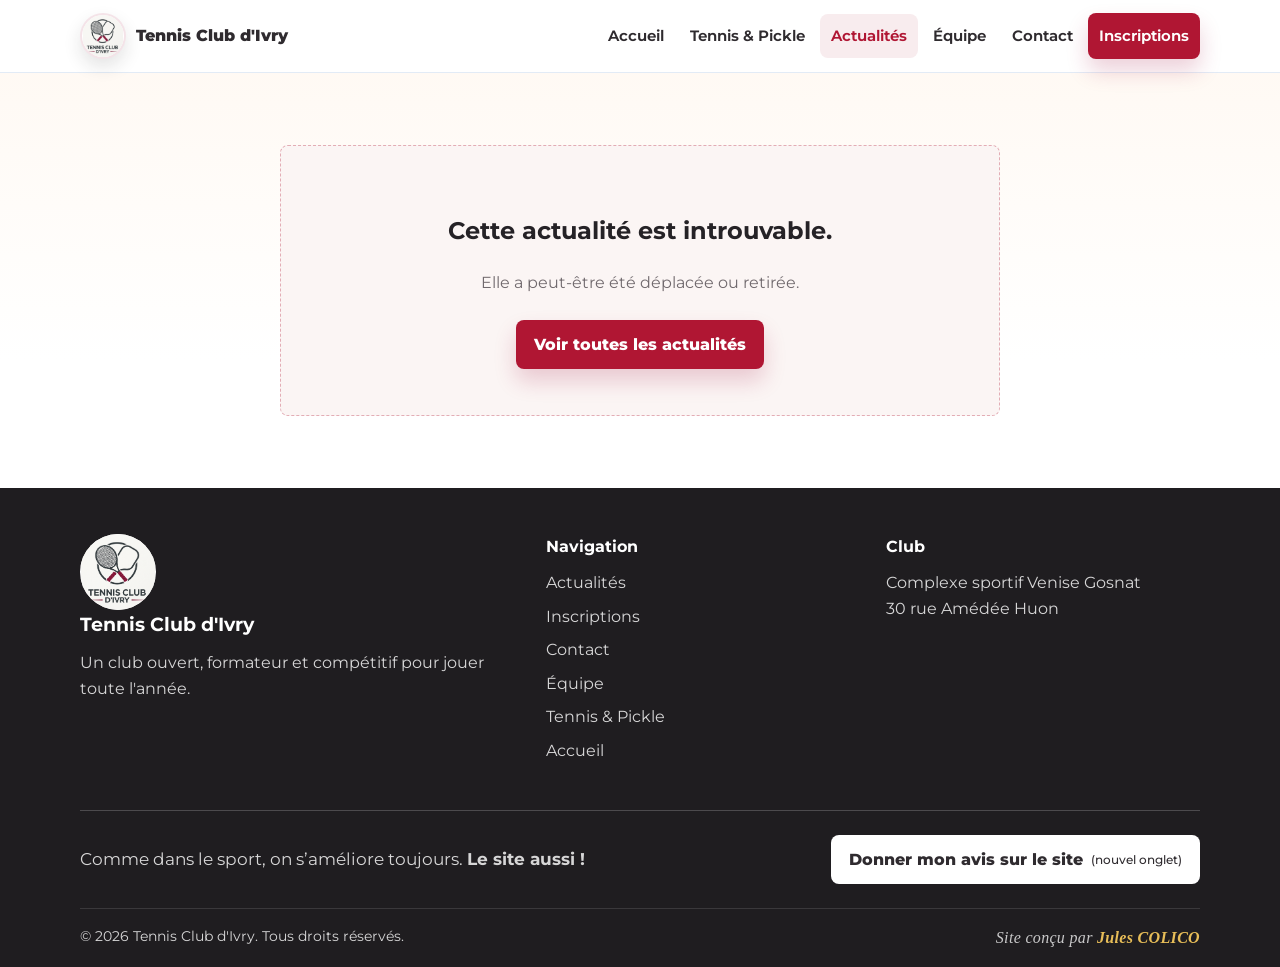
==== commit ecc9c935: "ajout google form pour des idées d'amélioration" ====
--- a/actualite.html
+++ b/actualite.html
@@ -89,6 +89,10 @@
         <p>Complexe sportif Venise Gosnat<br>30 rue Amédée Huon</p>
       </div>
     </div>
+    <div class="container footer-feedback">
+      <p>Comme dans le sport, on s’améliore toujours. <strong>Le site aussi !</strong></p>
+      <a class="btn btn-light" href="https://docs.google.com/forms/d/e/1FAIpQLSelf84Uur7fZhq8vkJuUNFffgiuWcYOifkqJt5to_yCwk1QWg/viewform?usp=dialog" target="_blank" rel="noopener noreferrer">Donner mon avis sur le site <span class="feedback-new-tab">(nouvel onglet)</span></a>
+    </div>
     <div class="container footer-bottom">
       <span>© 2026 Tennis Club d'Ivry. Tous droits réservés.</span>
       <details class="site-credit">
--- a/css/style.css
+++ b/css/style.css
@@ -1914,3 +1914,57 @@
   outline: 3px solid var(--burgundy);
   outline-offset: 3px;
 }
+
+/* Invitation à donner un avis sur le site. */
+.footer-feedback {
+  display: flex;
+  align-items: center;
+  justify-content: space-between;
+  flex-wrap: wrap;
+  gap: 20px;
+  padding-block: 24px;
+  border-top: 1px solid rgba(255, 255, 255, 0.2);
+}
+
+.footer-feedback p {
+  flex: 1 1 280px;
+  font-size: 1.05rem;
+}
+
+.feedback-panel {
+  display: grid;
+  gap: 24px;
+  padding: clamp(20px, 5vw, 44px);
+  border: 1px solid var(--line);
+  border-top: 5px solid var(--burgundy);
+  border-radius: var(--radius);
+  background: var(--surface-soft);
+}
+
+.feedback-panel h2 {
+  margin-top: 0;
+}
+
+.feedback-panel .btn,
+.footer-feedback .btn {
+  min-height: 48px;
+  white-space: normal;
+  text-align: center;
+  flex-wrap: wrap;
+}
+
+.feedback-panel .btn {
+  justify-self: start;
+}
+
+.feedback-new-tab {
+  font-size: 0.75em;
+  font-weight: 500;
+}
+
+@media (max-width: 600px) {
+  .footer-feedback .btn,
+  .feedback-panel .btn {
+    width: 100%;
+  }
+}
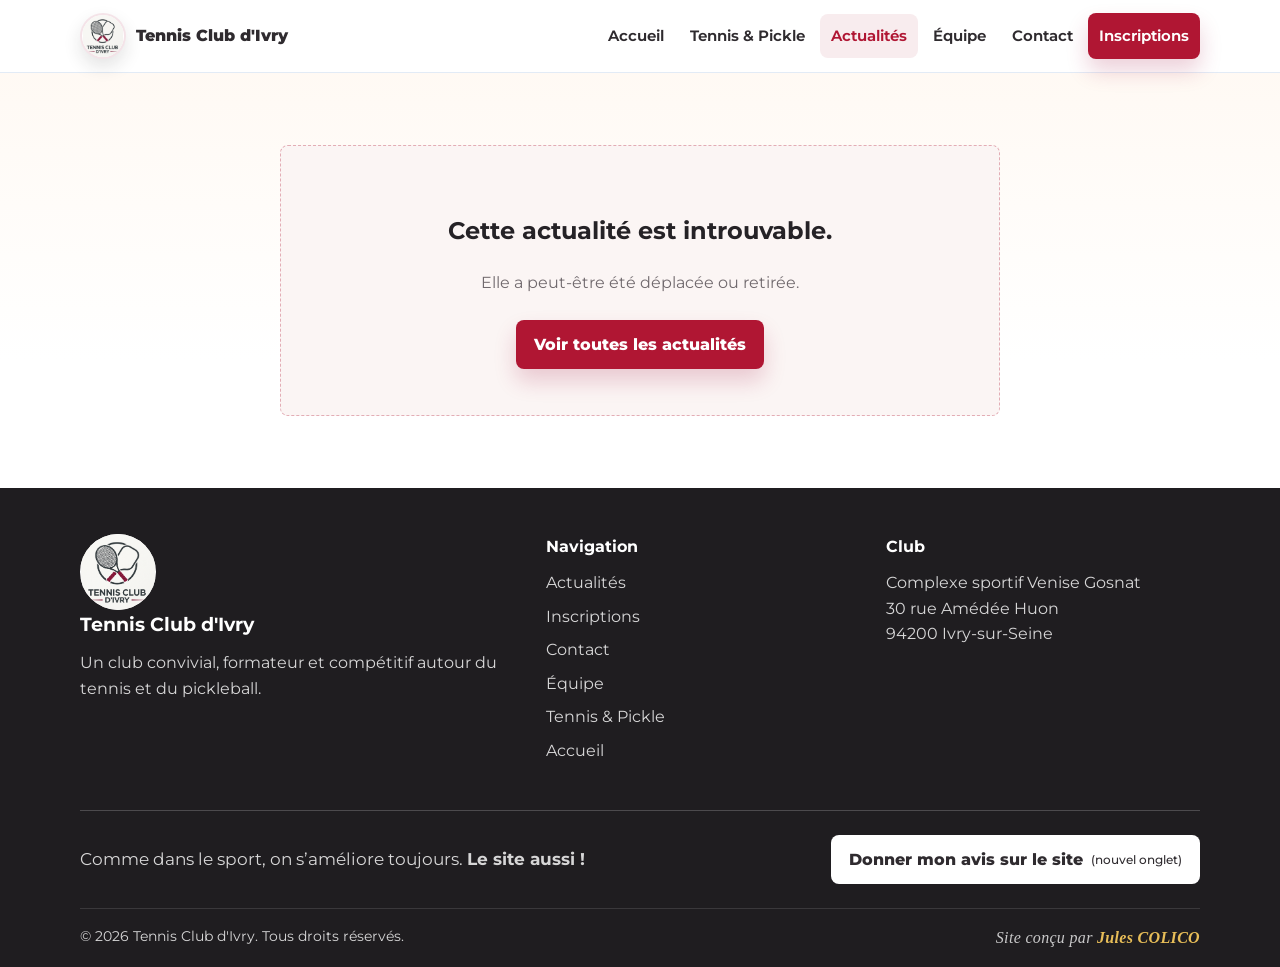
==== commit e5f06838: "Actualise les contenus et archive les annonces périmées" ====
--- a/actualite.html
+++ b/actualite.html
@@ -71,7 +71,7 @@
       <div>
         <img class="club-logo-small" src="images/logo-club-web.png" alt="">
         <h3>Tennis Club d'Ivry</h3>
-        <p>Un club ouvert, formateur et compétitif pour jouer toute l'année.</p>
+        <p>Un club convivial, formateur et compétitif autour du tennis et du pickleball.</p>
       </div>
       <div>
         <h4>Navigation</h4>
@@ -86,7 +86,7 @@
       </div>
       <div>
         <h4>Club</h4>
-        <p>Complexe sportif Venise Gosnat<br>30 rue Amédée Huon</p>
+        <p>Complexe sportif Venise Gosnat<br>30 rue Amédée Huon<br>94200 Ivry-sur-Seine</p>
       </div>
     </div>
     <div class="container footer-feedback">
